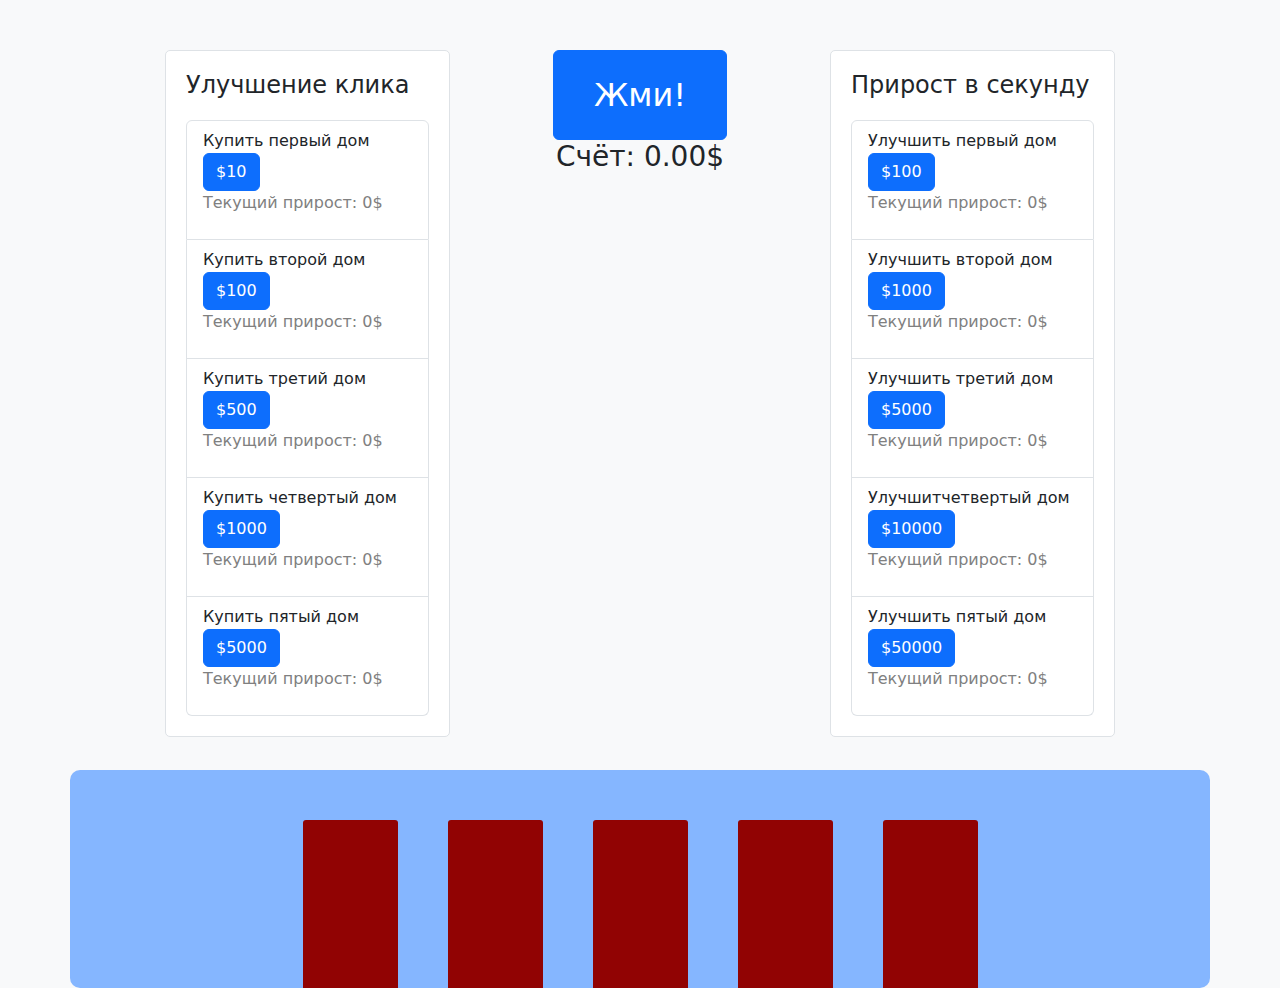
==== index.html @ 67590a54 "0.6 Переработка стиля игры" ====
<!DOCTYPE html>
<html lang="en">
<head>
  <meta charset="UTF-8">
  <meta name="viewport" content="width=device-width, initial-scale=1.0">
  <title>Clicker Game</title>
  <link href="https://cdn.jsdelivr.net/npm/bootstrap@5.3.0-alpha1/dist/css/bootstrap.min.css" rel="stylesheet">
  <link rel="stylesheet" href="styles.css">
  <script src="script.js" defer></script>

</head>
<body>
  <div class="container">
    <div class="row justify-content-center update-panel">
      <div class="col-md-3 upgrade-panel">
        <h4>Улучшение клика</h4>
        <ul class="list-group">
          <li class="list-group-item d-flex justify-content-between align-items-center flex-wrap">
            Купить первый дом
            <button id="update-1" class="knopka btn btn-primary">$10</button>
            <p class="prirost" id="prirost1">Текущий прирост: 0$</p>
          </li>
          <li class="list-group-item d-flex justify-content-between align-items-center flex-wrap">
            Купить второй дом
            <button id="update-2" class="knopka btn btn-primary">$100</button>
            <p class="prirost" id="prirost2">Текущий прирост: 0$</p>
          </li>
          <li class="list-group-item d-flex justify-content-between align-items-center flex-wrap">
            Купить третий дом
            <button id="update-3" class="knopka btn btn-primary">$500</button>
            <p class="prirost" id="prirost3">Текущий прирост: 0$</p>
          </li>
          <li class="list-group-item d-flex justify-content-between align-items-center flex-wrap">
            Купить четвертый дом
            <button id="update-4" class="knopka btn btn-primary">$1000</button>
            <p class="prirost" id="prirost4">Текущий прирост: 0$</p>
          </li>
          <li class="list-group-item d-flex justify-content-between align-items-center flex-wrap">
            Купить пятый дом
            <button id="update-5" class="knopka btn btn-primary">$5000</button>
            <p class="prirost" id="prirost5">Текущий прирост: 0$</p>
          </li>
        </ul>
      </div>

      <div class="col-md-4 text-center">
        <button id="click-btn" class="btn btn-primary clicker-btn">Жми!</button>
        <h3 id="score">Счёт: 0.00$</h3>
      </div>

      <div class="col-md-3 upgrade-panel">
        <h4>Прирост в секунду</h4>
        <ul class="list-group">
          <li class="list-group-item d-flex justify-content-between align-items-center flex-wrap">
            Улучшить первый дом
            <button id="auto-update-1" class="knopka btn btn-primary">$100</button>
            <p class="prirost" id="auto-prirost1">Текущий прирост: 0$</p>
          </li>
          <li class="list-group-item d-flex justify-content-between align-items-center flex-wrap">
            Улучшить второй дом
            <button id="auto-update-2" class="knopka btn btn-primary">$1000</button>
            <p class="prirost" id="auto-prirost2">Текущий прирост: 0$</p>
          </li>
          <li class="list-group-item d-flex justify-content-between align-items-center flex-wrap">
            Улучшить третий дом
            <button id="auto-update-3" class="knopka btn btn-primary">$5000</button>
            <p class="prirost" id="auto-prirost3">Текущий прирост: 0$</p>
          </li>
          <li class="list-group-item d-flex justify-content-between align-items-center flex-wrap">
            Улучшитчетвертый дом
            <button id="auto-update-4" class="knopka btn btn-primary">$10000</button>
            <p class="prirost" id="auto-prirost4">Текущий прирост: 0$</p>
          </li>
          <li class="list-group-item d-flex justify-content-between align-items-center flex-wrap">
            Улучшить пятый дом
            <button id="auto-update-5" class="knopka btn btn-primary">$50000</button>
            <p class="prirost" id="auto-prirost5">Текущий прирост: 0$</p>
          </li>
        </ul>
      </div>
    </div>


    <div class="row skyscapers-row justify-content-center">
      <div class="col-md-1 skyscapers" id="skyscaper-1"><br><br><br><br><br><br><br></div>
      <div class="col-md-1 skyscapers" id="skyscaper-2"></div>
      <div class="col-md-1 skyscapers" id="skyscaper-3"></div>
      <div class="col-md-1 skyscapers" id="skyscaper-4"></div>
      <div class="col-md-1 skyscapers" id="skyscaper-5"></div> 
    </div>
  </div>

  <script src="https://cdn.jsdelivr.net/npm/bootstrap@5.3.0-alpha1/dist/js/bootstrap.bundle.min.js"></script>
</body>
</html>
---- styles.css ----
* {
  margin: 0;
  padding: 0;
}

body {
  background-color: #f8f9fa;
  justify-content: center;
  align-items: center;
}

.update-panel {
  margin-top: 50px;
}

.clicker-btn {
  font-size: 2rem;
  padding: 20px 40px;
}
.upgrade-panel {
  padding: 20px;
  background-color: #fff;
  border: 1px solid #dee2e6;
  border-radius: 5px;
  height: 100%;
}
.upgrade-panel h4 {
  margin-bottom: 20px;
}

.knopka {
  transition: 0.1s;
}

#click-btn {
  transition: 0.1s;
}

#click-btn:hover {
  transform: scale(0.95);
}

#click-btn:active {
  transform: scale(1.05);
}

.prirost {
  color: gray;
}

.skyscapers {
  background-color: rgb(145, 3, 3);
  margin: 50px 25px 0px 25px;
  border-radius: 3px 3px 0px 0px;
}

.skyscapers-row {
  margin-top: 3%;
  background-color: rgb(133, 182, 255);
  border-radius: 10px;
}
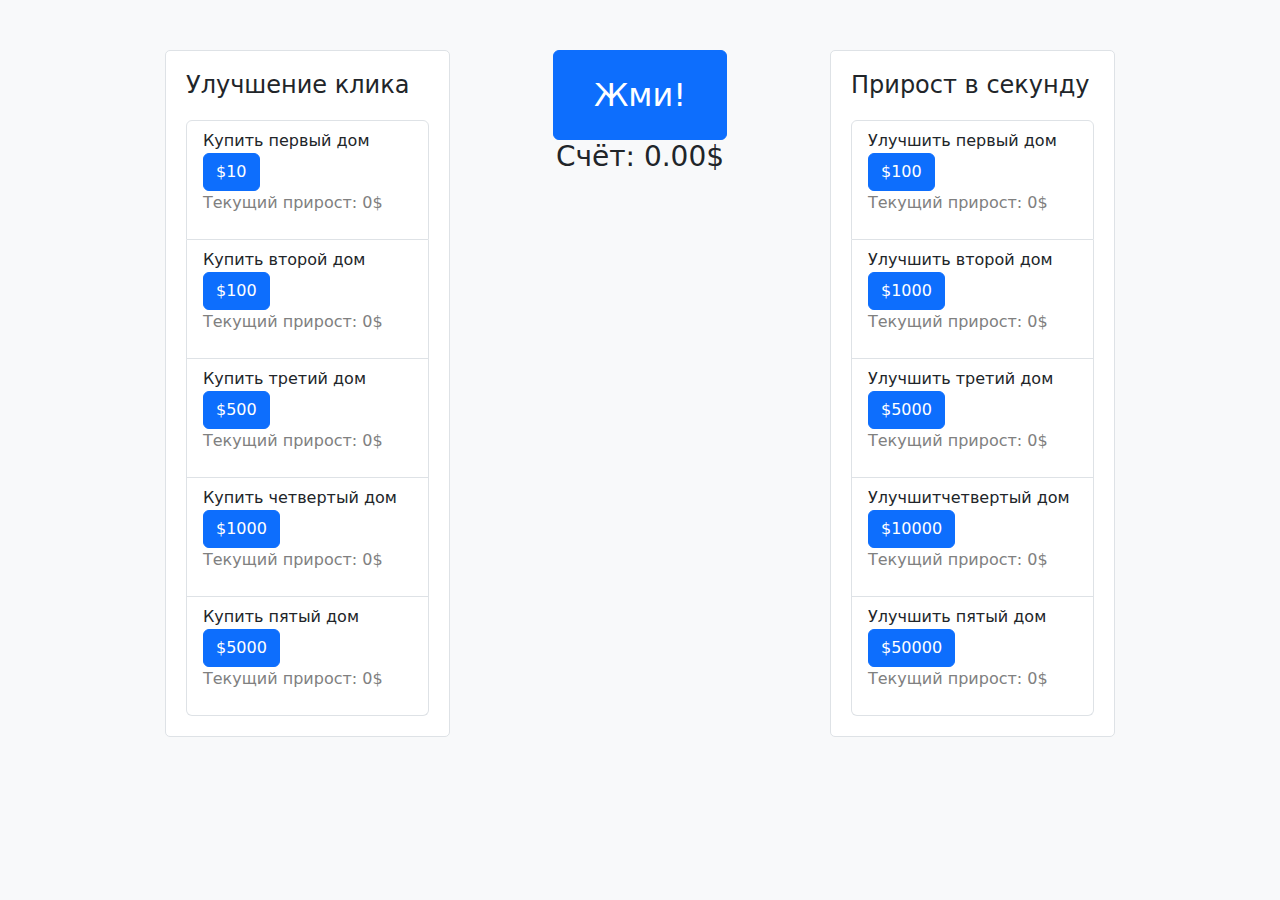
==== commit a293f24e: "0.7 добавление видимой покупки небоскребов" ====
--- a/index.html
+++ b/index.html
@@ -82,11 +82,11 @@
 
 
     <div class="row skyscapers-row justify-content-center">
-      <div class="col-md-1 skyscapers" id="skyscaper-1"><br><br><br><br><br><br><br></div>
-      <div class="col-md-1 skyscapers" id="skyscaper-2"></div>
-      <div class="col-md-1 skyscapers" id="skyscaper-3"></div>
-      <div class="col-md-1 skyscapers" id="skyscaper-4"></div>
-      <div class="col-md-1 skyscapers" id="skyscaper-5"></div> 
+      <div class="col-md-1 skyscapers invise-skyscaper" id="skyscaper-1"><br><br><br><br><br><br><br></div>
+      <div class="col-md-1 skyscapers invise-skyscaper" id="skyscaper-2"><br><br><br><br><br><br><br></div>
+      <div class="col-md-1 skyscapers invise-skyscaper" id="skyscaper-3"><br><br><br><br><br><br><br></div>
+      <div class="col-md-1 skyscapers invise-skyscaper" id="skyscaper-4"><br><br><br><br><br><br><br></div>
+      <div class="col-md-1 skyscapers invise-skyscaper" id="skyscaper-5"><br><br><br><br><br><br><br></div>
     </div>
   </div>
 
--- a/styles.css
+++ b/styles.css
@@ -59,3 +59,7 @@
   background-color: rgb(133, 182, 255);
   border-radius: 10px;
 }
+
+.invise-skyscaper {
+  display: none;
+}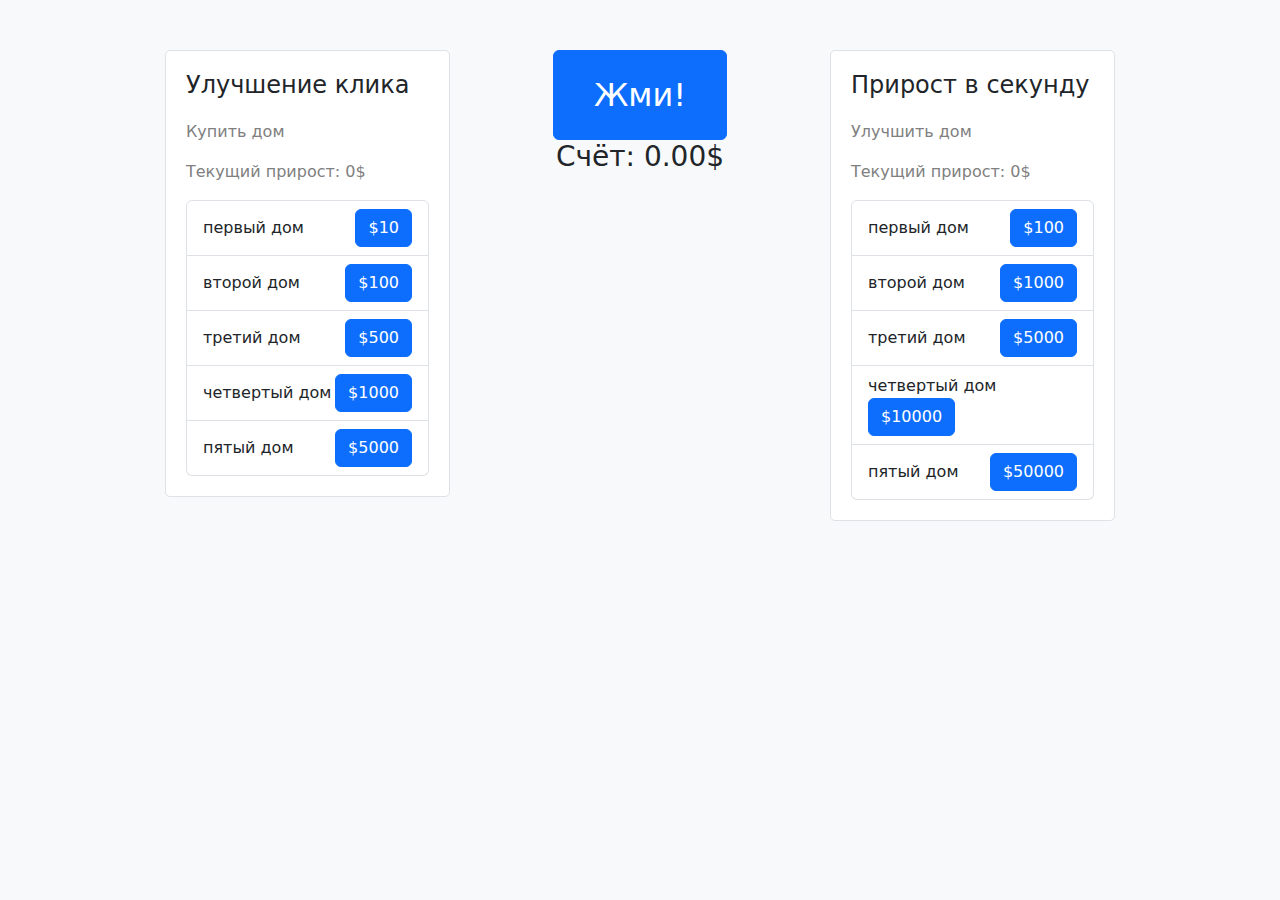
==== commit 8bdc400e: "0.7.1 небольшое изменение интерфейса" ====
--- a/index.html
+++ b/index.html
@@ -14,31 +14,28 @@
     <div class="row justify-content-center update-panel">
       <div class="col-md-3 upgrade-panel">
         <h4>Улучшение клика</h4>
+        <p class="prirost">Купить дом</p>
+        <p class="prirost" id="prirost1">Текущий прирост: 0$</p>
         <ul class="list-group">
           <li class="list-group-item d-flex justify-content-between align-items-center flex-wrap">
-            Купить первый дом
+            первый дом
             <button id="update-1" class="knopka btn btn-primary">$10</button>
-            <p class="prirost" id="prirost1">Текущий прирост: 0$</p>
           </li>
           <li class="list-group-item d-flex justify-content-between align-items-center flex-wrap">
-            Купить второй дом
+            второй дом
             <button id="update-2" class="knopka btn btn-primary">$100</button>
-            <p class="prirost" id="prirost2">Текущий прирост: 0$</p>
           </li>
           <li class="list-group-item d-flex justify-content-between align-items-center flex-wrap">
-            Купить третий дом
+            третий дом
             <button id="update-3" class="knopka btn btn-primary">$500</button>
-            <p class="prirost" id="prirost3">Текущий прирост: 0$</p>
           </li>
           <li class="list-group-item d-flex justify-content-between align-items-center flex-wrap">
-            Купить четвертый дом
+            четвертый дом
             <button id="update-4" class="knopka btn btn-primary">$1000</button>
-            <p class="prirost" id="prirost4">Текущий прирост: 0$</p>
           </li>
           <li class="list-group-item d-flex justify-content-between align-items-center flex-wrap">
-            Купить пятый дом
+            пятый дом
             <button id="update-5" class="knopka btn btn-primary">$5000</button>
-            <p class="prirost" id="prirost5">Текущий прирост: 0$</p>
           </li>
         </ul>
       </div>
@@ -50,31 +47,28 @@
 
       <div class="col-md-3 upgrade-panel">
         <h4>Прирост в секунду</h4>
+        <p class="prirost">Улучшить дом</p>
+        <p class="prirost" id="auto-prirost1">Текущий прирост: 0$</p>
         <ul class="list-group">
           <li class="list-group-item d-flex justify-content-between align-items-center flex-wrap">
-            Улучшить первый дом
+            первый дом
             <button id="auto-update-1" class="knopka btn btn-primary">$100</button>
-            <p class="prirost" id="auto-prirost1">Текущий прирост: 0$</p>
           </li>
           <li class="list-group-item d-flex justify-content-between align-items-center flex-wrap">
-            Улучшить второй дом
+            второй дом
             <button id="auto-update-2" class="knopka btn btn-primary">$1000</button>
-            <p class="prirost" id="auto-prirost2">Текущий прирост: 0$</p>
           </li>
           <li class="list-group-item d-flex justify-content-between align-items-center flex-wrap">
-            Улучшить третий дом
+            третий дом
             <button id="auto-update-3" class="knopka btn btn-primary">$5000</button>
-            <p class="prirost" id="auto-prirost3">Текущий прирост: 0$</p>
           </li>
           <li class="list-group-item d-flex justify-content-between align-items-center flex-wrap">
-            Улучшитчетвертый дом
+            четвертый дом
             <button id="auto-update-4" class="knopka btn btn-primary">$10000</button>
-            <p class="prirost" id="auto-prirost4">Текущий прирост: 0$</p>
           </li>
           <li class="list-group-item d-flex justify-content-between align-items-center flex-wrap">
-            Улучшить пятый дом
+            пятый дом
             <button id="auto-update-5" class="knopka btn btn-primary">$50000</button>
-            <p class="prirost" id="auto-prirost5">Текущий прирост: 0$</p>
           </li>
         </ul>
       </div>
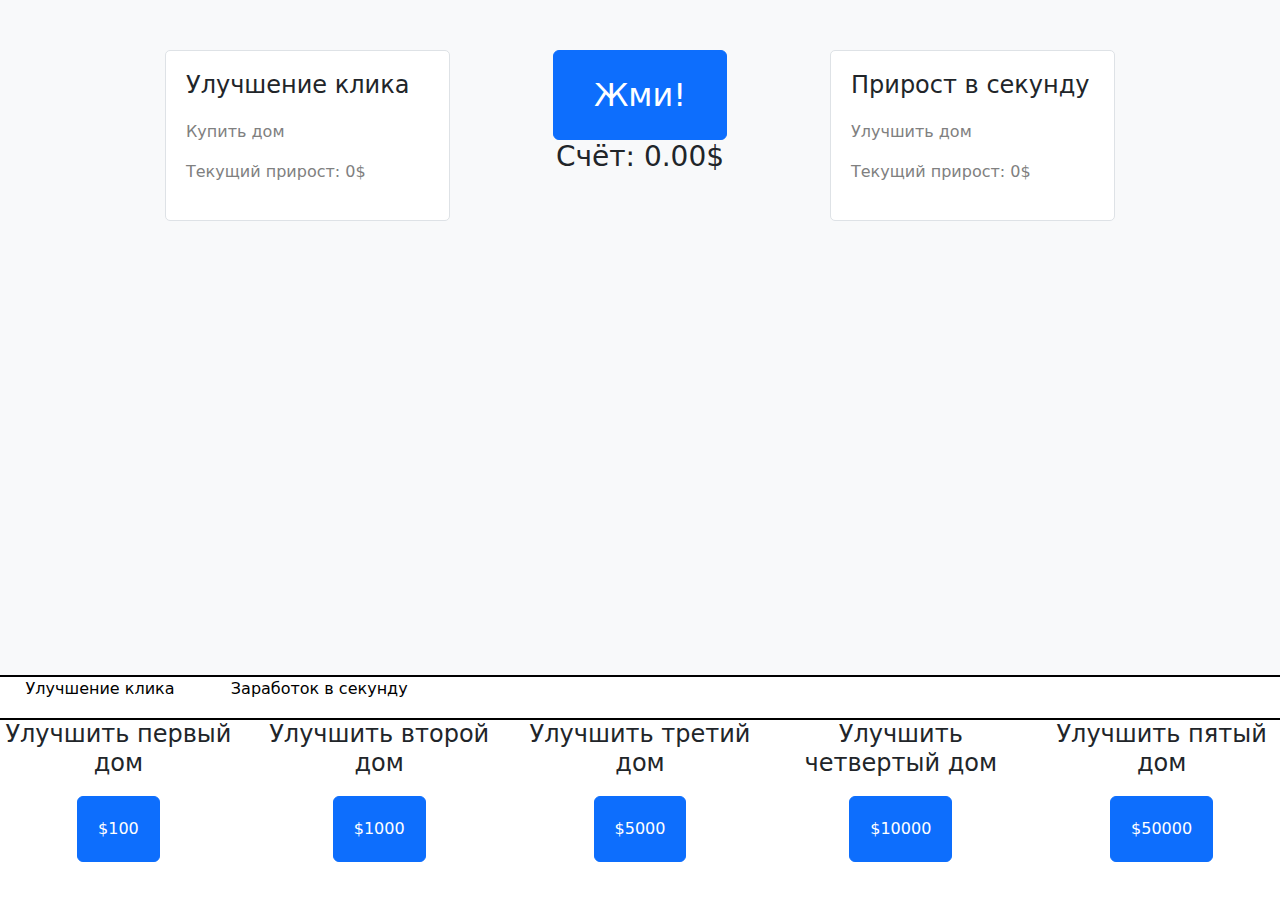
==== commit 8e348ea5: "0.7.9 1 часть масштабного редизайна" ====
--- a/index.html
+++ b/index.html
@@ -12,31 +12,12 @@
 <body>
   <div class="container">
     <div class="row justify-content-center update-panel">
+
       <div class="col-md-3 upgrade-panel">
         <h4>Улучшение клика</h4>
         <p class="prirost">Купить дом</p>
         <p class="prirost" id="prirost1">Текущий прирост: 0$</p>
         <ul class="list-group">
-          <li class="list-group-item d-flex justify-content-between align-items-center flex-wrap">
-            первый дом
-            <button id="update-1" class="knopka btn btn-primary">$10</button>
-          </li>
-          <li class="list-group-item d-flex justify-content-between align-items-center flex-wrap">
-            второй дом
-            <button id="update-2" class="knopka btn btn-primary">$100</button>
-          </li>
-          <li class="list-group-item d-flex justify-content-between align-items-center flex-wrap">
-            третий дом
-            <button id="update-3" class="knopka btn btn-primary">$500</button>
-          </li>
-          <li class="list-group-item d-flex justify-content-between align-items-center flex-wrap">
-            четвертый дом
-            <button id="update-4" class="knopka btn btn-primary">$1000</button>
-          </li>
-          <li class="list-group-item d-flex justify-content-between align-items-center flex-wrap">
-            пятый дом
-            <button id="update-5" class="knopka btn btn-primary">$5000</button>
-          </li>
         </ul>
       </div>
 
@@ -50,40 +31,81 @@
         <p class="prirost">Улучшить дом</p>
         <p class="prirost" id="auto-prirost1">Текущий прирост: 0$</p>
         <ul class="list-group">
-          <li class="list-group-item d-flex justify-content-between align-items-center flex-wrap">
-            первый дом
-            <button id="auto-update-1" class="knopka btn btn-primary">$100</button>
-          </li>
-          <li class="list-group-item d-flex justify-content-between align-items-center flex-wrap">
-            второй дом
-            <button id="auto-update-2" class="knopka btn btn-primary">$1000</button>
-          </li>
-          <li class="list-group-item d-flex justify-content-between align-items-center flex-wrap">
-            третий дом
-            <button id="auto-update-3" class="knopka btn btn-primary">$5000</button>
-          </li>
-          <li class="list-group-item d-flex justify-content-between align-items-center flex-wrap">
-            четвертый дом
-            <button id="auto-update-4" class="knopka btn btn-primary">$10000</button>
-          </li>
-          <li class="list-group-item d-flex justify-content-between align-items-center flex-wrap">
-            пятый дом
-            <button id="auto-update-5" class="knopka btn btn-primary">$50000</button>
-          </li>
+          
         </ul>
       </div>
     </div>
 
 
-    <div class="row skyscapers-row justify-content-center">
+    <!-- <div class="row skyscapers-row justify-content-center">
       <div class="col-md-1 skyscapers invise-skyscaper" id="skyscaper-1"><br><br><br><br><br><br><br></div>
       <div class="col-md-1 skyscapers invise-skyscaper" id="skyscaper-2"><br><br><br><br><br><br><br></div>
       <div class="col-md-1 skyscapers invise-skyscaper" id="skyscaper-3"><br><br><br><br><br><br><br></div>
       <div class="col-md-1 skyscapers invise-skyscaper" id="skyscaper-4"><br><br><br><br><br><br><br></div>
       <div class="col-md-1 skyscapers invise-skyscaper" id="skyscaper-5"><br><br><br><br><br><br><br></div>
     </div>
+  </div> -->
+
+
+  <div class="update-text-for-click">
+    <button class="update-btn">Улучшение клика</button>
+    <button class="update-btn">Заработок в секунду</button>
   </div>
 
+
+<!-- Улучшение за клик -->
+<div class="update-place hidden">
+  <div class="row">
+    <div class="col"><div class=" d-flex justify-content-between align-items-center flex-wrap">
+      <h4 style="width: 100%; text-align: center;">Купить первый дом</h4><br>
+      <button id="update-1" class="knopka btn btn-primary">$10</button>
+    </div></div>
+    <div class="col"><div class="d-flex justify-content-between align-items-center flex-wrap">
+      <h4 style="width: 100%; text-align: center;">Купить второй дом</h4>
+      <button id="update-2" class="knopka btn btn-primary">$100</button>
+    </div></div>
+    <div class="col"><div class="d-flex justify-content-between align-items-center flex-wrap">
+      <h4 style="width: 100%; text-align: center;">Купить третий дом</h4>
+      <button id="update-3" class="knopka btn btn-primary">$500</button>
+    </div></div>
+    <div class="col"><div class="d-flex justify-content-between align-items-center flex-wrap">
+      <h4 style="width: 100%; text-align: center;">Купить четвертый дом</h4>
+      <button id="update-4" class="knopka btn btn-primary">$1000</button>
+    </div></div>
+    <div class="col"><div class="d-flex justify-content-between align-items-center flex-wrap">
+      <h4 style="width: 100%; text-align: center;">Купить пятый дом</h4>
+      <button id="update-5" class="knopka btn btn-primary">$5000</button>
+    </div></div>
+  </div>
+</div>
+
+<!-- Улучшение за клик в секунду -->
+
+<div class="update-place">
+  <div class="row">
+    <div class="col"><li class="d-flex justify-content-between align-items-center flex-wrap">
+      <h4 style="width: 100%; text-align: center;">Улучшить первый дом</h4>
+      <button id="auto-update-1" class="knopka btn btn-primary">$100</button>
+    </li></div>
+    <div class="col"><li class="d-flex justify-content-between align-items-center flex-wrap">
+      <h4 style="width: 100%; text-align: center;">Улучшить второй дом</h4>
+      <button id="auto-update-2" class="knopka btn btn-primary">$1000</button>
+    </li></div>
+    <div class="col"><li class="d-flex justify-content-between align-items-center flex-wrap">
+      <h4 style="width: 100%; text-align: center;">Улучшить третий дом</h4>
+      <button id="auto-update-3" class="knopka btn btn-primary">$5000</button>
+    </li></div>
+    <div class="col"><li class="d-flex justify-content-between align-items-center flex-wrap">
+      <h4 style="width: 100%; text-align: center;">Улучшить четвертый дом</h4>
+      <button id="auto-update-4" class="knopka btn btn-primary">$10000</button>
+    </li></div>
+    <div class="col"><li class="d-flex justify-content-between align-items-center flex-wrap">
+      <h4 style="width: 100%; text-align: center;">Улучшить пятый дом</h4>
+      <button id="auto-update-5" class="knopka btn btn-primary">$50000</button>
+    </li></div>
+  </div>
+</div>
+</div>
   <script src="https://cdn.jsdelivr.net/npm/bootstrap@5.3.0-alpha1/dist/js/bootstrap.bundle.min.js"></script>
 </body>
 </html>
--- a/styles.css
+++ b/styles.css
@@ -7,6 +7,7 @@
   background-color: #f8f9fa;
   justify-content: center;
   align-items: center;
+  overflow: hidden;
 }
 
 .update-panel {
@@ -30,6 +31,8 @@
 
 .knopka {
   transition: 0.1s;
+  margin: 10px auto;
+  padding: 20px;
 }
 
 #click-btn {
@@ -62,4 +65,33 @@
 
 .invise-skyscaper {
   display: none;
+}
+
+.update-place {
+  background-color: rgb(255, 255, 255);
+  position: absolute;
+  left: 0;
+  bottom: 0;
+  width: 100%;
+  height: 20vh;
+}
+.update-text-for-click {
+  background-color: rgb(255, 255, 255);
+  position: absolute;
+  left: 0;
+  bottom: 20vh;
+  width: 100%;
+  height: 5vh;
+  border-top: 2px solid rgb(0, 0, 0);
+  border-bottom: 2px solid rgb(0, 0, 0);
+}
+
+.update-btn {
+  background-color: #fff;
+  border: none;
+  margin: auto 2%;
+}
+
+.hidden {
+  display: none;
 }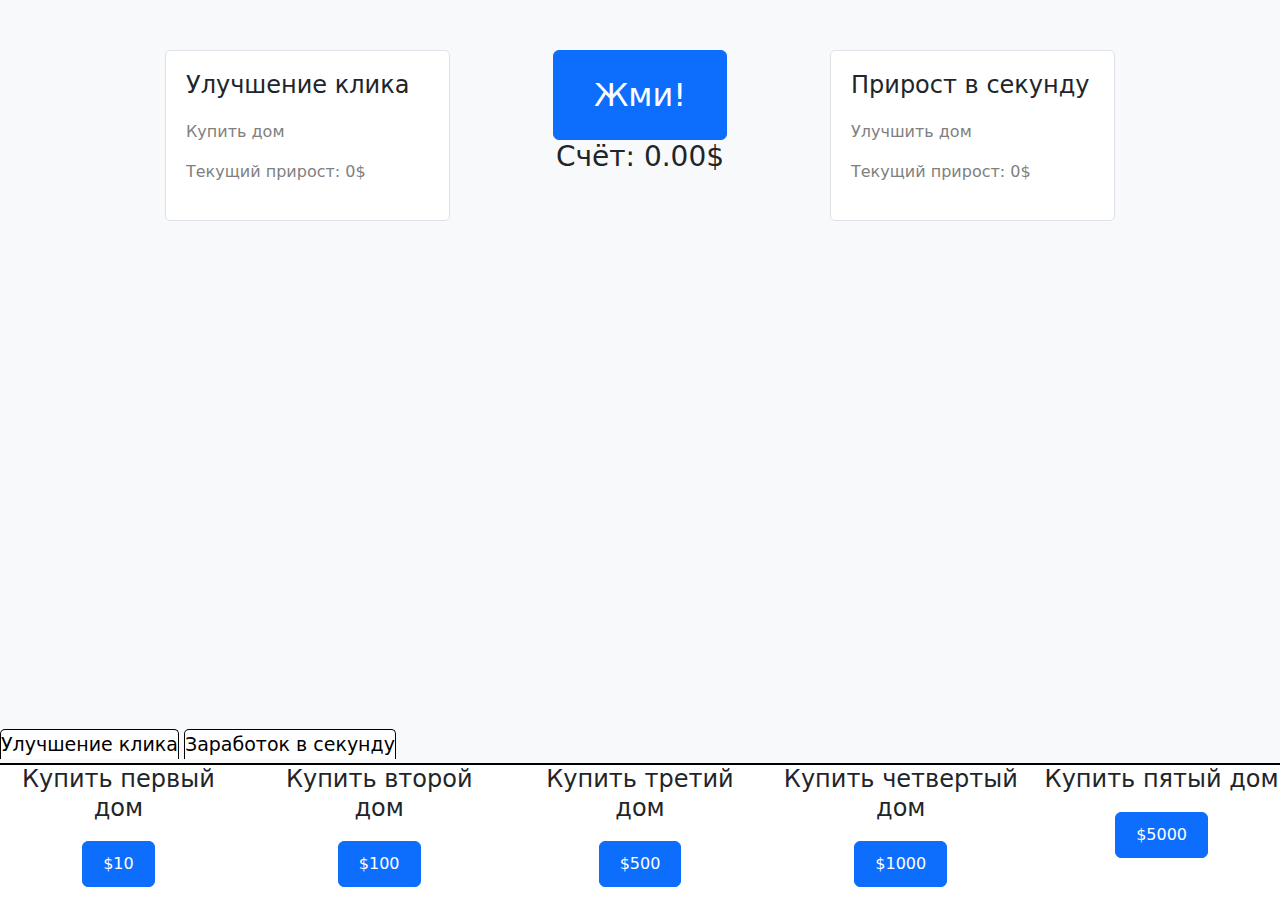
==== commit 6fa20ea1: "0.7.9.1 небольшое обновление к прошлому коммиту" ====
--- a/index.html
+++ b/index.html
@@ -48,13 +48,13 @@
 
 
   <div class="update-text-for-click">
-    <button class="update-btn">Улучшение клика</button>
-    <button class="update-btn">Заработок в секунду</button>
+    <button class="update-btn knopka-update" id="open-upd-click">Улучшение клика</button>
+    <button class="update-btn knopka-update" id="open-upd-auto-click">Заработок в секунду</button>
   </div>
 
 
 <!-- Улучшение за клик -->
-<div class="update-place hidden">
+<div class="update-place " id="place-upd-click">
   <div class="row">
     <div class="col"><div class=" d-flex justify-content-between align-items-center flex-wrap">
       <h4 style="width: 100%; text-align: center;">Купить первый дом</h4><br>
@@ -81,7 +81,7 @@
 
 <!-- Улучшение за клик в секунду -->
 
-<div class="update-place">
+<div class="update-place hidden " id="place-auto-upd-click">
   <div class="row">
     <div class="col"><li class="d-flex justify-content-between align-items-center flex-wrap">
       <h4 style="width: 100%; text-align: center;">Улучшить первый дом</h4>
--- a/styles.css
+++ b/styles.css
@@ -32,7 +32,7 @@
 .knopka {
   transition: 0.1s;
   margin: 10px auto;
-  padding: 20px;
+  padding: 10px 20px;
 }
 
 #click-btn {
@@ -73,25 +73,39 @@
   left: 0;
   bottom: 0;
   width: 100%;
-  height: 20vh;
+  height: 15vh;
 }
 .update-text-for-click {
-  background-color: rgb(255, 255, 255);
   position: absolute;
   left: 0;
-  bottom: 20vh;
+  bottom: 15vh;
   width: 100%;
-  height: 5vh;
-  border-top: 2px solid rgb(0, 0, 0);
+  height: 4vh;
   border-bottom: 2px solid rgb(0, 0, 0);
 }
 
 .update-btn {
   background-color: #fff;
   border: none;
-  margin: auto 2%;
+  margin: auto;
+  font-size: 19px;
 }
 
 .hidden {
   display: none;
+}
+
+.knopka-update {
+  border-left: 1px solid black;
+  border-top: 1px solid black;
+  border-right: 1px solid black;
+  border-radius: 5px 5px 0% 0%;
+}
+
+.knopka-update:hover {
+  background-color: rgb(222, 222, 222);
+}
+
+.back-upd-btn {
+  background-color: #a7a7a7;
 }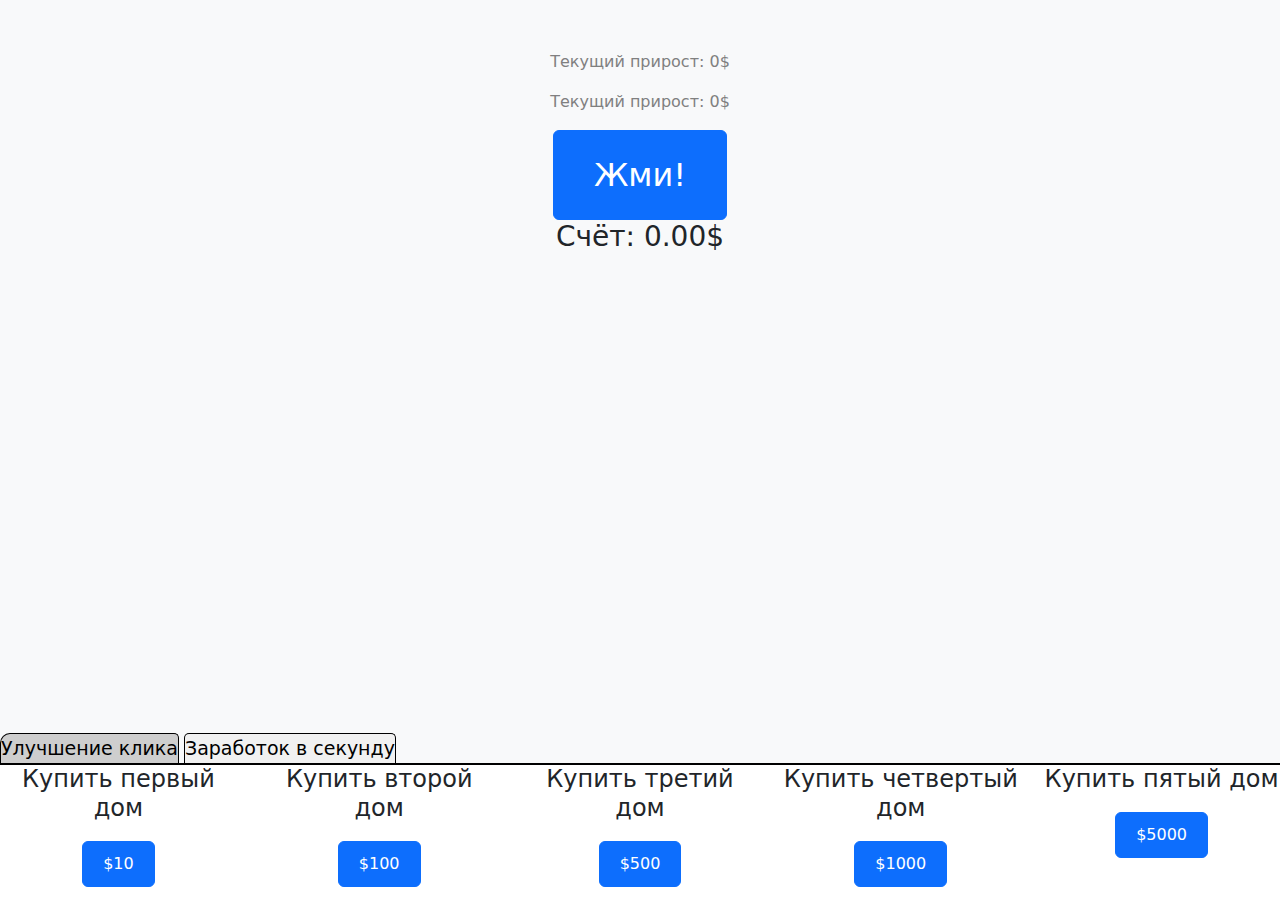
==== commit 205ad599: "0.7.9.2" ====
--- a/index.html
+++ b/index.html
@@ -1,111 +1,151 @@
 <!DOCTYPE html>
 <html lang="en">
-<head>
-  <meta charset="UTF-8">
-  <meta name="viewport" content="width=device-width, initial-scale=1.0">
-  <title>Clicker Game</title>
-  <link href="https://cdn.jsdelivr.net/npm/bootstrap@5.3.0-alpha1/dist/css/bootstrap.min.css" rel="stylesheet">
-  <link rel="stylesheet" href="styles.css">
-  <script src="script.js" defer></script>
-
-</head>
-<body>
-  <div class="container">
-    <div class="row justify-content-center update-panel">
-
-      <div class="col-md-3 upgrade-panel">
-        <h4>Улучшение клика</h4>
-        <p class="prirost">Купить дом</p>
+  <head>
+    <meta charset="UTF-8" />
+    <meta name="viewport" content="width=device-width, initial-scale=1.0" />
+    <title>Clicker Game</title>
+    <link
+      href="https://cdn.jsdelivr.net/npm/bootstrap@5.3.0-alpha1/dist/css/bootstrap.min.css"
+      rel="stylesheet"
+    />
+    <link rel="stylesheet" href="styles.css" />
+    <script src="script.js" defer></script>
+  </head>
+  <body>
+    <div style="display: flex; width: 100%; text-align: center; justify-content: center;">
+      <div class="update-panel">
         <p class="prirost" id="prirost1">Текущий прирост: 0$</p>
-        <ul class="list-group">
-        </ul>
-      </div>
-
-      <div class="col-md-4 text-center">
+        <p class="prirost" id="auto-prirost1">Текущий прирост: 0$</p>
         <button id="click-btn" class="btn btn-primary clicker-btn">Жми!</button>
         <h3 id="score">Счёт: 0.00$</h3>
       </div>
+    </div>
+    <div class="row skyscapers-row justify-content-center">
+      <div class="col-md-1 skyscapers invise-skyscaper skyscapers-lvl-1" id="skyscaper-1"><br><br><br><br><br><br><br></div>
+      <div class="col-md-1 skyscapers invise-skyscaper skyscapers-lvl-1" id="skyscaper-2"><br><br><br><br><br><br><br></div>
+      <div class="col-md-1 skyscapers invise-skyscaper skyscapers-lvl-1" id="skyscaper-3"><br><br><br><br><br><br><br></div>
+      <div class="col-md-1 skyscapers invise-skyscaper skyscapers-lvl-1" id="skyscaper-4"><br><br><br><br><br><br><br></div>
+      <div class="col-md-1 skyscapers invise-skyscaper skyscapers-lvl-1" id="skyscaper-5"><br><br><br><br><br><br><br></div>
+    </div>
+  </div>
 
-      <div class="col-md-3 upgrade-panel">
-        <h4>Прирост в секунду</h4>
-        <p class="prirost">Улучшить дом</p>
-        <p class="prirost" id="auto-prirost1">Текущий прирост: 0$</p>
-        <ul class="list-group">
-          
-        </ul>
+    <div class="update-text-for-click">
+      <button class="update-btn knopka-update back-upd-btn" id="open-upd-click">
+        Улучшение клика
+      </button>
+      <button class="update-btn knopka-update" id="open-upd-auto-click">
+        Заработок в секунду
+      </button>
+    </div>
+
+    <!-- Улучшение за клик -->
+    <div class="update-place" id="place-upd-click">
+      <div class="row">
+        <div class="col">
+          <div
+            class="d-flex justify-content-between align-items-center flex-wrap"
+          >
+            <h4 style="width: 100%; text-align: center">Купить первый дом</h4>
+            <br />
+            <button id="update-1" class="knopka btn btn-primary">$10</button>
+          </div>
+        </div>
+        <div class="col">
+          <div
+            class="d-flex justify-content-between align-items-center flex-wrap"
+          >
+            <h4 style="width: 100%; text-align: center">Купить второй дом</h4>
+            <button id="update-2" class="knopka btn btn-primary">$100</button>
+          </div>
+        </div>
+        <div class="col">
+          <div
+            class="d-flex justify-content-between align-items-center flex-wrap"
+          >
+            <h4 style="width: 100%; text-align: center">Купить третий дом</h4>
+            <button id="update-3" class="knopka btn btn-primary">$500</button>
+          </div>
+        </div>
+        <div class="col">
+          <div
+            class="d-flex justify-content-between align-items-center flex-wrap"
+          >
+            <h4 style="width: 100%; text-align: center">
+              Купить четвертый дом
+            </h4>
+            <button id="update-4" class="knopka btn btn-primary">$1000</button>
+          </div>
+        </div>
+        <div class="col">
+          <div
+            class="d-flex justify-content-between align-items-center flex-wrap"
+          >
+            <h4 style="width: 100%; text-align: center">Купить пятый дом</h4>
+            <button id="update-5" class="knopka btn btn-primary">$5000</button>
+          </div>
+        </div>
       </div>
     </div>
 
+    <!-- Улучшение за клик в секунду -->
 
-    <!-- <div class="row skyscapers-row justify-content-center">
-      <div class="col-md-1 skyscapers invise-skyscaper" id="skyscaper-1"><br><br><br><br><br><br><br></div>
-      <div class="col-md-1 skyscapers invise-skyscaper" id="skyscaper-2"><br><br><br><br><br><br><br></div>
-      <div class="col-md-1 skyscapers invise-skyscaper" id="skyscaper-3"><br><br><br><br><br><br><br></div>
-      <div class="col-md-1 skyscapers invise-skyscaper" id="skyscaper-4"><br><br><br><br><br><br><br></div>
-      <div class="col-md-1 skyscapers invise-skyscaper" id="skyscaper-5"><br><br><br><br><br><br><br></div>
+    <div class="update-place hidden" id="place-auto-upd-click">
+      <div class="row">
+        <div class="col">
+          <li
+            class="d-flex justify-content-between align-items-center flex-wrap"
+          >
+            <h4 style="width: 100%; text-align: center">Улучшить первый дом</h4>
+            <button id="auto-update-1" class="knopka btn btn-primary">
+              $100
+            </button>
+          </li>
+        </div>
+        <div class="col">
+          <li
+            class="d-flex justify-content-between align-items-center flex-wrap"
+          >
+            <h4 style="width: 100%; text-align: center">Улучшить второй дом</h4>
+            <button id="auto-update-2" class="knopka btn btn-primary">
+              $1000
+            </button>
+          </li>
+        </div>
+        <div class="col">
+          <li
+            class="d-flex justify-content-between align-items-center flex-wrap"
+          >
+            <h4 style="width: 100%; text-align: center">Улучшить третий дом</h4>
+            <button id="auto-update-3" class="knopka btn btn-primary">
+              $5000
+            </button>
+          </li>
+        </div>
+        <div class="col">
+          <li
+            class="d-flex justify-content-between align-items-center flex-wrap"
+          >
+            <h4 style="width: 100%; text-align: center">
+              Улучшить четвертый дом
+            </h4>
+            <button id="auto-update-4" class="knopka btn btn-primary">
+              $10000
+            </button>
+          </li>
+        </div>
+        <div class="col">
+          <li
+            class="d-flex justify-content-between align-items-center flex-wrap"
+          >
+            <h4 style="width: 100%; text-align: center">Улучшить пятый дом</h4>
+            <button id="auto-update-5" class="knopka btn btn-primary">
+              $50000
+            </button>
+          </li>
+        </div>
+      </div>
     </div>
-  </div> -->
 
-
-  <div class="update-text-for-click">
-    <button class="update-btn knopka-update" id="open-upd-click">Улучшение клика</button>
-    <button class="update-btn knopka-update" id="open-upd-auto-click">Заработок в секунду</button>
-  </div>
-
-
-<!-- Улучшение за клик -->
-<div class="update-place " id="place-upd-click">
-  <div class="row">
-    <div class="col"><div class=" d-flex justify-content-between align-items-center flex-wrap">
-      <h4 style="width: 100%; text-align: center;">Купить первый дом</h4><br>
-      <button id="update-1" class="knopka btn btn-primary">$10</button>
-    </div></div>
-    <div class="col"><div class="d-flex justify-content-between align-items-center flex-wrap">
-      <h4 style="width: 100%; text-align: center;">Купить второй дом</h4>
-      <button id="update-2" class="knopka btn btn-primary">$100</button>
-    </div></div>
-    <div class="col"><div class="d-flex justify-content-between align-items-center flex-wrap">
-      <h4 style="width: 100%; text-align: center;">Купить третий дом</h4>
-      <button id="update-3" class="knopka btn btn-primary">$500</button>
-    </div></div>
-    <div class="col"><div class="d-flex justify-content-between align-items-center flex-wrap">
-      <h4 style="width: 100%; text-align: center;">Купить четвертый дом</h4>
-      <button id="update-4" class="knopka btn btn-primary">$1000</button>
-    </div></div>
-    <div class="col"><div class="d-flex justify-content-between align-items-center flex-wrap">
-      <h4 style="width: 100%; text-align: center;">Купить пятый дом</h4>
-      <button id="update-5" class="knopka btn btn-primary">$5000</button>
-    </div></div>
-  </div>
-</div>
-
-<!-- Улучшение за клик в секунду -->
-
-<div class="update-place hidden " id="place-auto-upd-click">
-  <div class="row">
-    <div class="col"><li class="d-flex justify-content-between align-items-center flex-wrap">
-      <h4 style="width: 100%; text-align: center;">Улучшить первый дом</h4>
-      <button id="auto-update-1" class="knopka btn btn-primary">$100</button>
-    </li></div>
-    <div class="col"><li class="d-flex justify-content-between align-items-center flex-wrap">
-      <h4 style="width: 100%; text-align: center;">Улучшить второй дом</h4>
-      <button id="auto-update-2" class="knopka btn btn-primary">$1000</button>
-    </li></div>
-    <div class="col"><li class="d-flex justify-content-between align-items-center flex-wrap">
-      <h4 style="width: 100%; text-align: center;">Улучшить третий дом</h4>
-      <button id="auto-update-3" class="knopka btn btn-primary">$5000</button>
-    </li></div>
-    <div class="col"><li class="d-flex justify-content-between align-items-center flex-wrap">
-      <h4 style="width: 100%; text-align: center;">Улучшить четвертый дом</h4>
-      <button id="auto-update-4" class="knopka btn btn-primary">$10000</button>
-    </li></div>
-    <div class="col"><li class="d-flex justify-content-between align-items-center flex-wrap">
-      <h4 style="width: 100%; text-align: center;">Улучшить пятый дом</h4>
-      <button id="auto-update-5" class="knopka btn btn-primary">$50000</button>
-    </li></div>
-  </div>
-</div>
-</div>
-  <script src="https://cdn.jsdelivr.net/npm/bootstrap@5.3.0-alpha1/dist/js/bootstrap.bundle.min.js"></script>
-</body>
+    <script src="https://cdn.jsdelivr.net/npm/bootstrap@5.3.0-alpha1/dist/js/bootstrap.bundle.min.js"></script>
+  </body>
 </html>
--- a/styles.css
+++ b/styles.css
@@ -7,26 +7,18 @@
   background-color: #f8f9fa;
   justify-content: center;
   align-items: center;
-  overflow: hidden;
+  overflow-x: hidden;
 }
 
 .update-panel {
   margin-top: 50px;
+  width: 20%;
+  justify-content: center;
 }
 
 .clicker-btn {
   font-size: 2rem;
   padding: 20px 40px;
-}
-.upgrade-panel {
-  padding: 20px;
-  background-color: #fff;
-  border: 1px solid #dee2e6;
-  border-radius: 5px;
-  height: 100%;
-}
-.upgrade-panel h4 {
-  margin-bottom: 20px;
 }
 
 .knopka {
@@ -52,15 +44,34 @@
 }
 
 .skyscapers {
-  background-color: rgb(145, 3, 3);
   margin: 50px 25px 0px 25px;
   border-radius: 3px 3px 0px 0px;
 }
+
+.skyscapers-lvl-1 {
+  background-color: red;
+}
+.skyscapers-lvl-2 {
+  background-color: darkorange;
+}
+.skyscapers-lvl-3 {
+  background-color: orange;
+}
+.skyscapers-lvl-4 {
+  background-color: green;
+}
+.skyscapers-lvl-5 {
+  background-color: lime;
+}
+
 
 .skyscapers-row {
   margin-top: 3%;
   background-color: rgb(133, 182, 255);
   border-radius: 10px;
+  width: 80%;
+  margin-left: auto;
+  margin-right: auto;
 }
 
 .invise-skyscaper {
@@ -80,12 +91,12 @@
   left: 0;
   bottom: 15vh;
   width: 100%;
-  height: 4vh;
+  height: 32px;
   border-bottom: 2px solid rgb(0, 0, 0);
 }
 
 .update-btn {
-  background-color: #fff;
+  background-color: #f1f1f1;
   border: none;
   margin: auto;
   font-size: 19px;
@@ -103,9 +114,10 @@
 }
 
 .knopka-update:hover {
-  background-color: rgb(222, 222, 222);
+  background-color: rgb(200, 200, 200);
 }
 
 .back-upd-btn {
-  background-color: #a7a7a7;
+  background-color: #cecece;
+  border-radius: 10px 5px 0px 0px;
 }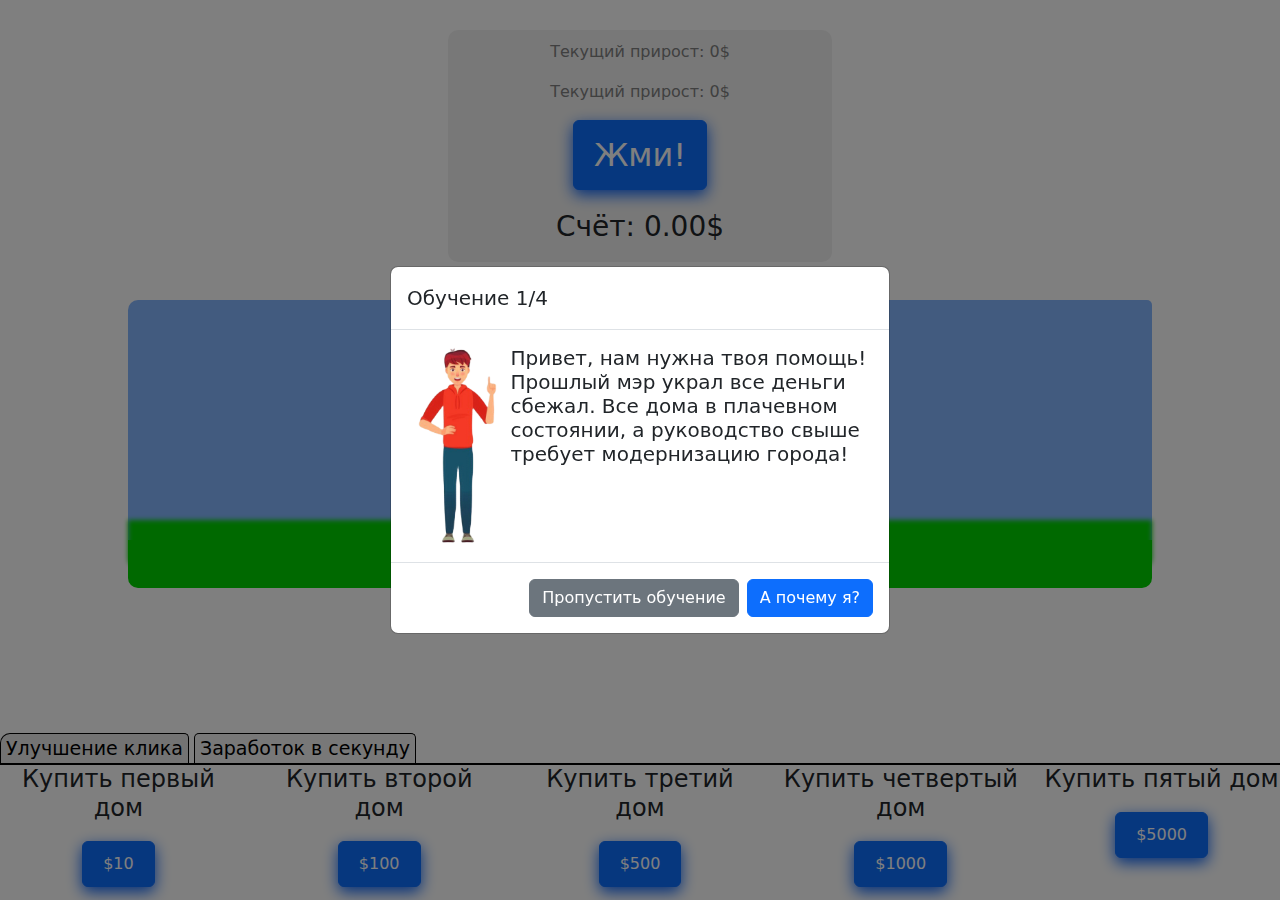
==== commit d7e7e74a: "0.9 Сильные изменения в визуале, добавление модальных окон, подстройка под устройства" ====
--- a/index.html
+++ b/index.html
@@ -12,6 +12,92 @@
     <script src="script.js" defer></script>
   </head>
   <body>
+
+<!-- Модальное окно 1 -->
+<div class="modal fade" id="exampleModalToggle" aria-hidden="true" aria-labelledby="exampleModalToggleLabel" tabindex="-1">
+  <div class="modal-dialog modal-dialog-centered">
+    <div class="modal-content">
+      <div class="modal-header">
+        <h1 class="modal-title fs-5" id="exampleModalToggleLabel">Обучение 1/4</h1>
+
+      </div>
+      <div class="modal-body">
+        <img src="images/first.png" alt="" height="200px" width="auto" style="float:left;">
+        <h5>Привет, нам нужна твоя помощь! <br> Прошлый мэр украл все деньги сбежал. Все дома в плачевном состоянии, а руководство свыше требует модернизацию города!</h5>
+      </div>
+      <div class="modal-footer">
+        <button type="button" class="btn btn-secondary" data-bs-dismiss="modal">Пропустить обучение</button>
+        <button class="btn btn-primary" data-bs-target="#exampleModalToggle2" data-bs-toggle="modal">А почему я?</button>
+      </div>
+    </div>
+  </div>
+</div>
+
+<!-- Модальное окно 2 -->
+<div class="modal fade" id="exampleModalToggle2" aria-hidden="true" aria-labelledby="exampleModalToggleLabel2" tabindex="-1">
+  <div class="modal-dialog modal-dialog-centered">
+    <div class="modal-content">
+      <div class="modal-header">
+        <h1 class="modal-title fs-5" id="exampleModalToggleLabel2">Обучение 2/4</h1>
+
+      </div>
+      <div class="modal-body">
+        <img src="images/second.png" alt="" height="200px" width="auto" style="float:left;">
+        <h5>А как ты думаешь?<br> На самом деле у нас нет никого подходящего, а ты вроде что-то смыслешь в этом</h5>
+      </div>
+      <div class="modal-footer">
+        <button class="btn btn-primary" data-bs-target="#exampleModalToggle3" data-bs-toggle="modal">Окей, что дальше?</button>
+      </div>
+    </div>
+  </div>
+</div>
+
+<!-- Модальное окно 3 -->
+<div class="modal fade" id="exampleModalToggle3" aria-hidden="true" aria-labelledby="exampleModalToggleLabel3" tabindex="-1">
+  <div class="modal-dialog modal-dialog-centered">
+    <div class="modal-content">
+      <div class="modal-header">
+        <h1 class="modal-title fs-5" id="exampleModalToggleLabel3">Обучение 3/4</h1>
+
+      </div>
+      <div class="modal-body">
+        <img src="images/third.png" alt="" height="200px" width="auto" style="float:left;">
+        <h5>Смотри, над нашем городом висит очень крутая кнопка, по которой тебе нужно тыкать. Так и зарабатываются деньги. Прошлый мэр скачал авто-кликер,
+         и тем самым потратил бюджет на ближайшие эмм...  Много лет!</h5>
+      </div>
+      <div class="modal-footer">
+        <button class="btn btn-primary" data-bs-target="#exampleModalToggle4" data-bs-toggle="modal">Слушаю</button>
+      </div>
+    </div>
+  </div>
+</div>
+
+<!-- Модальное окно 4 -->
+<div class="modal fade" id="exampleModalToggle4" aria-hidden="true" aria-labelledby="exampleModalToggleLabel4" tabindex="-1">
+  <div class="modal-dialog modal-dialog-centered">
+    <div class="modal-content">
+      <div class="modal-header">
+        <h1 class="modal-title fs-5" id="exampleModalToggleLabel4">Обучение 4/4</h1>
+
+      </div>
+      <div class="modal-body">
+        <img src="images/fourth.png" alt="" height="200px" width="auto" style="float:left;">
+        <h5>Снизу ты увидишь 2 вкладки. На первой ты можешь покупать дома. Их ты можешь покупать бесконечно, тем самым улучшая свой заработок, но каждый дом построиться лишь один раз!
+         На второй вкладке ты можешь прокачивать свои дома. Улучшая жилищные условия горожан они готовы платить больше налогов.</h5>
+      </div>
+      <div class="modal-footer">
+        <button type="button" class="btn btn-success" data-bs-dismiss="modal">Я готов!</button>
+      </div>
+    </div>
+  </div>
+</div>
+
+
+
+
+
+
+
     <div style="display: flex; width: 100%; text-align: center; justify-content: center;">
       <div class="update-panel">
         <p class="prirost" id="prirost1">Текущий прирост: 0$</p>
@@ -21,12 +107,14 @@
       </div>
     </div>
     <div class="row skyscapers-row justify-content-center">
+      <br><br><br><br><br><br><br><br><br><br>
       <div class="col-md-1 skyscapers invise-skyscaper skyscapers-lvl-1" id="skyscaper-1"><br><br><br><br><br><br><br></div>
       <div class="col-md-1 skyscapers invise-skyscaper skyscapers-lvl-1" id="skyscaper-2"><br><br><br><br><br><br><br></div>
       <div class="col-md-1 skyscapers invise-skyscaper skyscapers-lvl-1" id="skyscaper-3"><br><br><br><br><br><br><br></div>
       <div class="col-md-1 skyscapers invise-skyscaper skyscapers-lvl-1" id="skyscaper-4"><br><br><br><br><br><br><br></div>
       <div class="col-md-1 skyscapers invise-skyscaper skyscapers-lvl-1" id="skyscaper-5"><br><br><br><br><br><br><br></div>
     </div>
+    <div class="row skyscapers-row-grass skyscaper-1 justify-content-center"><br><br></div>
   </div>
 
     <div class="update-text-for-click">
@@ -147,5 +235,11 @@
     </div>
 
     <script src="https://cdn.jsdelivr.net/npm/bootstrap@5.3.0-alpha1/dist/js/bootstrap.bundle.min.js"></script>
+    <script>
+      document.addEventListener('DOMContentLoaded', function () {
+        var myModal = new bootstrap.Modal(document.getElementById('exampleModalToggle'));
+        myModal.show();
+      });
+    </script>
   </body>
 </html>
--- a/styles.css
+++ b/styles.css
@@ -4,21 +4,33 @@
 }
 
 body {
-  background-color: #f8f9fa;
+  background-image: url(images/background-site.png);
+  background-size: cover;
   justify-content: center;
   align-items: center;
   overflow-x: hidden;
+  background-repeat: no-repeat;
+  background-attachment: fixed;
 }
 
 .update-panel {
-  margin-top: 50px;
-  width: 20%;
+  margin-top: 30px;
+  width: 15%;
   justify-content: center;
+  background-color: #f1f1f1;
+  border-radius: 10px;
+  padding: 10px;
+}
+
+@media (min-width: 992px) and (max-width: 1900px){
+    .update-panel {
+      width: 30%;
+    }
 }
 
 .clicker-btn {
-  font-size: 2rem;
-  padding: 20px 40px;
+  font-size: 200%;
+  padding: 10px 20px;
 }
 
 .knopka {
@@ -28,11 +40,14 @@
 }
 
 #click-btn {
-  transition: 0.1s;
+  box-shadow: 0 5px 15px 0 rgba(11, 99, 246, 1);
+  transition: 0.5s;
+  margin-bottom: 20px;
 }
 
 #click-btn:hover {
-  transform: scale(0.95);
+  transform: translate(0,-3px);
+  box-shadow: 0 20px 40px 0 rgba(11, 99, 246, 1);
 }
 
 #click-btn:active {
@@ -63,15 +78,28 @@
 .skyscapers-lvl-5 {
   background-color: lime;
 }
-
+.skyscapers-lvl-6 {
+  background-color: gold;
+}
 
 .skyscapers-row {
   margin-top: 3%;
   background-color: rgb(133, 182, 255);
-  border-radius: 10px;
+  border-radius: 10px 5px 0px 0px;
   width: 80%;
   margin-left: auto;
   margin-right: auto;
+}
+
+.skyscapers-row-grass {
+  background-color: rgb(0, 211, 0);
+  border-radius: 0px 0px 10px 10px;
+  width: 80%;
+  margin-left: auto;
+  margin-right: auto;
+  box-shadow: 0px -20px 5px 0px rgba(0, 211, 0, 1);
+  position: relative;
+  z-index: 10;
 }
 
 .invise-skyscaper {
@@ -111,13 +139,24 @@
   border-top: 1px solid black;
   border-right: 1px solid black;
   border-radius: 5px 5px 0% 0%;
+  padding: 0px 5px;
 }
 
 .knopka-update:hover {
-  background-color: rgb(200, 200, 200);
+  background-color: #f1f1f1;
 }
 
 .back-upd-btn {
-  background-color: #cecece;
+  background-color: #e7e7e7;
   border-radius: 10px 5px 0px 0px;
+}
+
+.knopka {
+  box-shadow: 0 5px 15px 0 rgba(11, 99, 246, 1);
+  transition: 0.5s;
+}
+
+.knopka:hover {
+  transform: translate(0,-2px);
+  box-shadow: 0 20px 40px 0 rgba(11, 99, 246, 1);
 }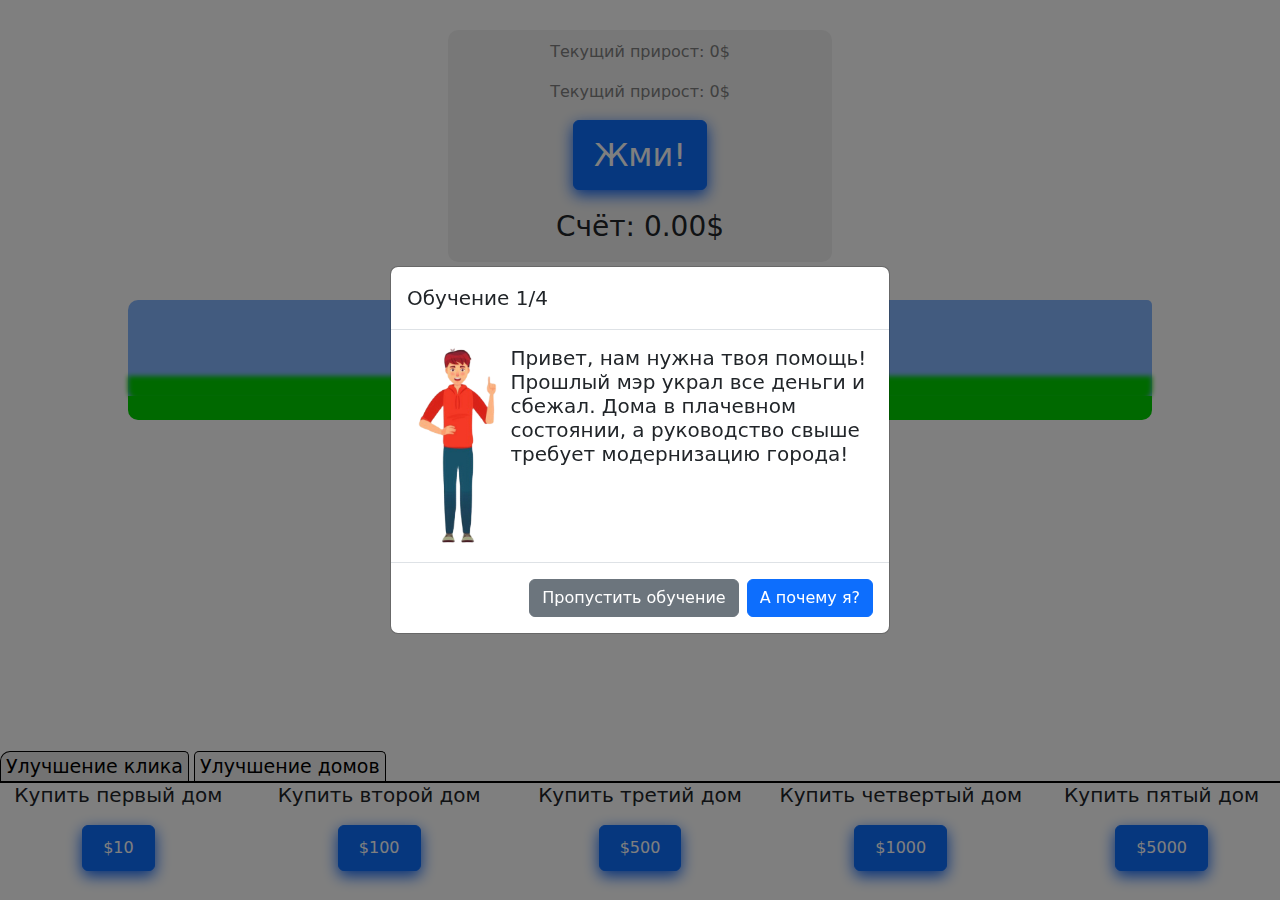
==== commit 1134cfc1: "1.0 Бессоная ночь с 2 выпитыми энергетиками в день рождения прошла для кроссплатформенности игры (на" ====
--- a/index.html
+++ b/index.html
@@ -12,93 +12,191 @@
     <script src="script.js" defer></script>
   </head>
   <body>
-
-<!-- Модальное окно 1 -->
-<div class="modal fade" id="exampleModalToggle" aria-hidden="true" aria-labelledby="exampleModalToggleLabel" tabindex="-1">
-  <div class="modal-dialog modal-dialog-centered">
-    <div class="modal-content">
-      <div class="modal-header">
-        <h1 class="modal-title fs-5" id="exampleModalToggleLabel">Обучение 1/4</h1>
-
-      </div>
-      <div class="modal-body">
-        <img src="images/first.png" alt="" height="200px" width="auto" style="float:left;">
-        <h5>Привет, нам нужна твоя помощь! <br> Прошлый мэр украл все деньги сбежал. Все дома в плачевном состоянии, а руководство свыше требует модернизацию города!</h5>
-      </div>
-      <div class="modal-footer">
-        <button type="button" class="btn btn-secondary" data-bs-dismiss="modal">Пропустить обучение</button>
-        <button class="btn btn-primary" data-bs-target="#exampleModalToggle2" data-bs-toggle="modal">А почему я?</button>
-      </div>
-    </div>
-  </div>
-</div>
-
-<!-- Модальное окно 2 -->
-<div class="modal fade" id="exampleModalToggle2" aria-hidden="true" aria-labelledby="exampleModalToggleLabel2" tabindex="-1">
-  <div class="modal-dialog modal-dialog-centered">
-    <div class="modal-content">
-      <div class="modal-header">
-        <h1 class="modal-title fs-5" id="exampleModalToggleLabel2">Обучение 2/4</h1>
-
-      </div>
-      <div class="modal-body">
-        <img src="images/second.png" alt="" height="200px" width="auto" style="float:left;">
-        <h5>А как ты думаешь?<br> На самом деле у нас нет никого подходящего, а ты вроде что-то смыслешь в этом</h5>
-      </div>
-      <div class="modal-footer">
-        <button class="btn btn-primary" data-bs-target="#exampleModalToggle3" data-bs-toggle="modal">Окей, что дальше?</button>
-      </div>
-    </div>
-  </div>
-</div>
-
-<!-- Модальное окно 3 -->
-<div class="modal fade" id="exampleModalToggle3" aria-hidden="true" aria-labelledby="exampleModalToggleLabel3" tabindex="-1">
-  <div class="modal-dialog modal-dialog-centered">
-    <div class="modal-content">
-      <div class="modal-header">
-        <h1 class="modal-title fs-5" id="exampleModalToggleLabel3">Обучение 3/4</h1>
-
-      </div>
-      <div class="modal-body">
-        <img src="images/third.png" alt="" height="200px" width="auto" style="float:left;">
-        <h5>Смотри, над нашем городом висит очень крутая кнопка, по которой тебе нужно тыкать. Так и зарабатываются деньги. Прошлый мэр скачал авто-кликер,
-         и тем самым потратил бюджет на ближайшие эмм...  Много лет!</h5>
-      </div>
-      <div class="modal-footer">
-        <button class="btn btn-primary" data-bs-target="#exampleModalToggle4" data-bs-toggle="modal">Слушаю</button>
-      </div>
-    </div>
-  </div>
-</div>
-
-<!-- Модальное окно 4 -->
-<div class="modal fade" id="exampleModalToggle4" aria-hidden="true" aria-labelledby="exampleModalToggleLabel4" tabindex="-1">
-  <div class="modal-dialog modal-dialog-centered">
-    <div class="modal-content">
-      <div class="modal-header">
-        <h1 class="modal-title fs-5" id="exampleModalToggleLabel4">Обучение 4/4</h1>
-
-      </div>
-      <div class="modal-body">
-        <img src="images/fourth.png" alt="" height="200px" width="auto" style="float:left;">
-        <h5>Снизу ты увидишь 2 вкладки. На первой ты можешь покупать дома. Их ты можешь покупать бесконечно, тем самым улучшая свой заработок, но каждый дом построиться лишь один раз!
-         На второй вкладке ты можешь прокачивать свои дома. Улучшая жилищные условия горожан они готовы платить больше налогов.</h5>
-      </div>
-      <div class="modal-footer">
-        <button type="button" class="btn btn-success" data-bs-dismiss="modal">Я готов!</button>
-      </div>
-    </div>
-  </div>
-</div>
-
-
-
-
-
-
-
-    <div style="display: flex; width: 100%; text-align: center; justify-content: center;">
+    <!-- Модальное окно 1 -->
+    <div
+      class="modal fade"
+      id="exampleModalToggle"
+      aria-hidden="true"
+      aria-labelledby="exampleModalToggleLabel"
+      tabindex="-1"
+    >
+      <div class="modal-dialog modal-dialog-centered">
+        <div class="modal-content">
+          <div class="modal-header">
+            <h1 class="modal-title fs-5" id="exampleModalToggleLabel">
+              Обучение 1/4
+            </h1>
+          </div>
+          <div class="modal-body">
+            <img
+              src="images/first.png"
+              alt=""
+              height="200px"
+              width="auto"
+              style="float: left"
+            />
+            <h5>
+              Привет, нам нужна твоя помощь! <br />
+              Прошлый мэр украл все деньги и сбежал. Дома в плачевном
+              состоянии, а руководство свыше требует модернизацию города!
+            </h5>
+          </div>
+          <div class="modal-footer">
+            <button
+              type="button"
+              class="btn btn-secondary"
+              data-bs-dismiss="modal"
+            >
+              Пропустить обучение
+            </button>
+            <button
+              class="btn btn-primary"
+              data-bs-target="#exampleModalToggle2"
+              data-bs-toggle="modal"
+            >
+              А почему я?
+            </button>
+          </div>
+        </div>
+      </div>
+    </div>
+
+    <!-- Модальное окно 2 -->
+    <div
+      class="modal fade"
+      id="exampleModalToggle2"
+      aria-hidden="true"
+      aria-labelledby="exampleModalToggleLabel2"
+      tabindex="-1"
+    >
+      <div class="modal-dialog modal-dialog-centered">
+        <div class="modal-content">
+          <div class="modal-header">
+            <h1 class="modal-title fs-5" id="exampleModalToggleLabel2">
+              Обучение 2/4
+            </h1>
+          </div>
+          <div class="modal-body">
+            <img
+              src="images/second.png"
+              alt=""
+              height="200px"
+              width="auto"
+              style="float: left"
+            />
+            <h5>
+              А как ты думаешь?<br />
+              Ты же любитель строительных симуляторов, так тут почти также!
+            </h5>
+          </div>
+          <div class="modal-footer">
+            <button
+              class="btn btn-primary"
+              data-bs-target="#exampleModalToggle3"
+              data-bs-toggle="modal"
+            >
+              Окей, что дальше?
+            </button>
+          </div>
+        </div>
+      </div>
+    </div>
+
+    <!-- Модальное окно 3 -->
+    <div
+      class="modal fade"
+      id="exampleModalToggle3"
+      aria-hidden="true"
+      aria-labelledby="exampleModalToggleLabel3"
+      tabindex="-1"
+    >
+      <div class="modal-dialog modal-dialog-centered">
+        <div class="modal-content"> 
+          <div class="modal-header">
+            <h1 class="modal-title fs-5" id="exampleModalToggleLabel3">
+              Обучение 3/4
+            </h1>
+          </div>
+          <div class="modal-body">
+            <img
+              src="images/third.png"
+              alt=""
+              height="200px"
+              width="auto"
+              style="float: left"
+            />
+            <h5>
+              Смотри, над нашем городом висит очень крутая кнопка, по которой
+              тебе нужно тыкать. Так и зарабатываются деньги. Прошлый мэр скачал
+              авто-кликер, и тем самым потратил бюджет на ближайшие эмм... Много
+              лет!
+            </h5>
+          </div>
+          <div class="modal-footer">
+            <button
+              class="btn btn-primary"
+              data-bs-target="#exampleModalToggle4"
+              data-bs-toggle="modal"
+            >
+              Слушаю
+            </button>
+          </div>
+        </div>
+      </div>
+    </div>
+
+    <!-- Модальное окно 4 -->
+    <div
+      class="modal fade"
+      id="exampleModalToggle4"
+      aria-hidden="true"
+      aria-labelledby="exampleModalToggleLabel4"
+      tabindex="-1"
+    >
+      <div class="modal-dialog modal-dialog-centered">
+        <div class="modal-content">
+          <div class="modal-header">
+            <h1 class="modal-title fs-5" id="exampleModalToggleLabel4">
+              Обучение 4/4
+            </h1>
+          </div>
+          <div class="modal-body">
+            <img
+              src="images/fourth.png"
+              alt=""
+              height="200px"
+              width="auto"
+              style="float: left"
+            />
+            <h5>
+              Снизу ты увидишь 2 вкладки. На первой ты можешь покупать дома. Их
+              ты можешь покупать бесконечно, тем самым улучшая свой заработок,
+              но каждый дом построиться лишь один раз! На второй вкладке ты
+              можешь прокачивать свои дома. Улучшая жилищные условия горожан - они
+              готовы платить больше налогов.
+            </h5>
+          </div>
+          <div class="modal-footer">
+            <button
+              type="button"
+              class="btn btn-success"
+              data-bs-dismiss="modal"
+            >
+              Я готов!
+            </button>
+          </div>
+        </div>
+      </div>
+    </div>
+
+    <div
+      style="
+        display: flex;
+        width: 100%;
+        text-align: center;
+        justify-content: center;
+      "
+    >
       <div class="update-panel">
         <p class="prirost" id="prirost1">Текущий прирост: 0$</p>
         <p class="prirost" id="auto-prirost1">Текущий прирост: 0$</p>
@@ -107,22 +205,48 @@
       </div>
     </div>
     <div class="row skyscapers-row justify-content-center">
-      <br><br><br><br><br><br><br><br><br><br>
-      <div class="col-md-1 skyscapers invise-skyscaper skyscapers-lvl-1" id="skyscaper-1"><br><br><br><br><br><br><br></div>
-      <div class="col-md-1 skyscapers invise-skyscaper skyscapers-lvl-1" id="skyscaper-2"><br><br><br><br><br><br><br></div>
-      <div class="col-md-1 skyscapers invise-skyscaper skyscapers-lvl-1" id="skyscaper-3"><br><br><br><br><br><br><br></div>
-      <div class="col-md-1 skyscapers invise-skyscaper skyscapers-lvl-1" id="skyscaper-4"><br><br><br><br><br><br><br></div>
-      <div class="col-md-1 skyscapers invise-skyscaper skyscapers-lvl-1" id="skyscaper-5"><br><br><br><br><br><br><br></div>
-    </div>
-    <div class="row skyscapers-row-grass skyscaper-1 justify-content-center"><br><br></div>
-  </div>
+      <br /><br /><br /><br />
+      <div
+        class="col-md-1 skyscapers invise-skyscaper skyscapers-lvl-1"
+        id="skyscaper-1"
+      >
+        <img src="images/1.png" alt="" class="responsive-img"/>
+      </div>
+      <div
+        class="col-md-1 skyscapers invise-skyscaper skyscapers-lvl-1"
+        id="skyscaper-2"
+      >
+        <img src="images/1.png" alt="" class="responsive-img" />
+      </div>
+      <div
+        class="col-md-1 skyscapers invise-skyscaper skyscapers-lvl-1"
+        id="skyscaper-3"
+      >
+        <img src="images/1.png" alt="" class="responsive-img" />
+      </div>
+      <div
+        class="col-md-1 skyscapers invise-skyscaper skyscapers-lvl-1"
+        id="skyscaper-4"
+      >
+        <img src="images/1.png" alt="" class="responsive-img"/>
+      </div>
+      <div
+        class="col-md-1 skyscapers invise-skyscaper skyscapers-lvl-1"
+        id="skyscaper-5"
+      >
+        <img src="images/1.png" alt="" class="responsive-img" />
+      </div>
+    </div>
+    <div class="row skyscapers-row-grass skyscaper-1 justify-content-center">
+      <br />
+    </div>
 
     <div class="update-text-for-click">
       <button class="update-btn knopka-update back-upd-btn" id="open-upd-click">
         Улучшение клика
       </button>
       <button class="update-btn knopka-update" id="open-upd-auto-click">
-        Заработок в секунду
+        Улучшение домов
       </button>
     </div>
 
@@ -133,7 +257,7 @@
           <div
             class="d-flex justify-content-between align-items-center flex-wrap"
           >
-            <h4 style="width: 100%; text-align: center">Купить первый дом</h4>
+            <h5 style="width: 100%; text-align: center" class="text-for-buy-or-update">Купить первый дом</h5>
             <br />
             <button id="update-1" class="knopka btn btn-primary">$10</button>
           </div>
@@ -142,7 +266,7 @@
           <div
             class="d-flex justify-content-between align-items-center flex-wrap"
           >
-            <h4 style="width: 100%; text-align: center">Купить второй дом</h4>
+            <h5 style="width: 100%; text-align: center" class="text-for-buy-or-update">Купить второй дом</h5>
             <button id="update-2" class="knopka btn btn-primary">$100</button>
           </div>
         </div>
@@ -150,7 +274,7 @@
           <div
             class="d-flex justify-content-between align-items-center flex-wrap"
           >
-            <h4 style="width: 100%; text-align: center">Купить третий дом</h4>
+            <h5 style="width: 100%; text-align: center" class="text-for-buy-or-update">Купить третий дом</h5>
             <button id="update-3" class="knopka btn btn-primary">$500</button>
           </div>
         </div>
@@ -158,9 +282,9 @@
           <div
             class="d-flex justify-content-between align-items-center flex-wrap"
           >
-            <h4 style="width: 100%; text-align: center">
+            <h5 style="width: 100%; text-align: center" class="text-for-buy-or-update">
               Купить четвертый дом
-            </h4>
+            </h5>
             <button id="update-4" class="knopka btn btn-primary">$1000</button>
           </div>
         </div>
@@ -168,7 +292,7 @@
           <div
             class="d-flex justify-content-between align-items-center flex-wrap"
           >
-            <h4 style="width: 100%; text-align: center">Купить пятый дом</h4>
+            <h5 style="width: 100%; text-align: center" class="text-for-buy-or-update">Купить пятый дом</h5>
             <button id="update-5" class="knopka btn btn-primary">$5000</button>
           </div>
         </div>
@@ -183,7 +307,7 @@
           <li
             class="d-flex justify-content-between align-items-center flex-wrap"
           >
-            <h4 style="width: 100%; text-align: center">Улучшить первый дом</h4>
+            <h5 style="width: 100%; text-align: center" class="text-for-buy-or-update">Улучшить 1 дом</h5>
             <button id="auto-update-1" class="knopka btn btn-primary">
               $100
             </button>
@@ -193,7 +317,7 @@
           <li
             class="d-flex justify-content-between align-items-center flex-wrap"
           >
-            <h4 style="width: 100%; text-align: center">Улучшить второй дом</h4>
+            <h5 style="width: 100%; text-align: center" class="text-for-buy-or-update">Улучшить 2 дом</h5>
             <button id="auto-update-2" class="knopka btn btn-primary">
               $1000
             </button>
@@ -203,7 +327,7 @@
           <li
             class="d-flex justify-content-between align-items-center flex-wrap"
           >
-            <h4 style="width: 100%; text-align: center">Улучшить третий дом</h4>
+            <h5 style="width: 100%; text-align: center" class="text-for-buy-or-update">Улучшить 3 дом</h5>
             <button id="auto-update-3" class="knopka btn btn-primary">
               $5000
             </button>
@@ -213,9 +337,9 @@
           <li
             class="d-flex justify-content-between align-items-center flex-wrap"
           >
-            <h4 style="width: 100%; text-align: center">
-              Улучшить четвертый дом
-            </h4>
+            <h5 style="width: 100%; text-align: center" class="text-for-buy-or-update">
+              Улучшить 4 дом
+            </h5>
             <button id="auto-update-4" class="knopka btn btn-primary">
               $10000
             </button>
@@ -225,7 +349,7 @@
           <li
             class="d-flex justify-content-between align-items-center flex-wrap"
           >
-            <h4 style="width: 100%; text-align: center">Улучшить пятый дом</h4>
+            <h5 style="width: 100%; text-align: center" class="text-for-buy-or-update">Улучшить 5 дом</h5>
             <button id="auto-update-5" class="knopka btn btn-primary">
               $50000
             </button>
@@ -234,10 +358,13 @@
       </div>
     </div>
 
+    <audio src="/images/music.mp3" autoplay="autoplay" loop="loop"></audio>
     <script src="https://cdn.jsdelivr.net/npm/bootstrap@5.3.0-alpha1/dist/js/bootstrap.bundle.min.js"></script>
     <script>
-      document.addEventListener('DOMContentLoaded', function () {
-        var myModal = new bootstrap.Modal(document.getElementById('exampleModalToggle'));
+      document.addEventListener("DOMContentLoaded", function () {
+        var myModal = new bootstrap.Modal(
+          document.getElementById("exampleModalToggle")
+        );
         myModal.show();
       });
     </script>
--- a/styles.css
+++ b/styles.css
@@ -22,31 +22,120 @@
   padding: 10px;
 }
 
-@media (min-width: 992px) and (max-width: 1900px){
-    .update-panel {
-      width: 30%;
-    }
-}
-
-.clicker-btn {
-  font-size: 200%;
-  padding: 10px 20px;
-}
-
-.knopka {
-  transition: 0.1s;
-  margin: 10px auto;
-  padding: 10px 20px;
-}
-
-#click-btn {
-  box-shadow: 0 5px 15px 0 rgba(11, 99, 246, 1);
-  transition: 0.5s;
-  margin-bottom: 20px;
+@media (min-width: 992px) and (max-width: 1900px) {
+  .update-panel {
+    width: 30%;
+  }
+}
+
+@media (max-width: 1000px) {
+  .update-panel {
+    width: 50%;
+  }
+}
+
+@media (max-width: 1000px) {
+  .update-panel {
+    width: 40%;
+    height: auto;
+    margin-top: 0px;
+    border-radius: 0px 0px 10px 10px;
+  }
+  .clicker-btn {
+    padding: 5px;
+    font-size: 4vh;
+  }
+  #score {
+    font-size: 10px;
+  }
+  .prirost {
+    font-size: 10px;
+    display: inline;
+  }
+  #click-btn {
+    box-shadow: 0 5px 15px 0 rgba(11, 99, 246, 1);
+    transition: 0.5s;
+    margin-bottom: 20px;
+    display: flex;
+    margin-left: auto;
+    margin-right: auto;
+  }
+  #click-btn:active {
+    transform: translate(0, -3px);
+    box-shadow: 0 2px 40px 0 rgba(11, 99, 246, 1);
+  }
+  .update-place {
+    background-color: rgb(255, 255, 255);
+    position: absolute;
+    left: 0;
+    bottom: 0;
+    width: 100%;
+    height: 20vh;
+  }
+  .update-text-for-click {
+    position: absolute;
+    left: 0;
+    bottom: 20vh;
+    width: 100%;
+    height: 31px;
+    border-bottom: 2px solid rgb(0, 0, 0);
+  }
+  .text-for-buy-or-update {
+    font-size: 10px;
+  }
+  .knopka {
+    transition: 0.1s;
+    margin: 10px auto 0px auto;
+    padding: 5px 10px;
+    font-size: 10px;
+  }
+}
+
+@media (min-width: 1001px) {
+  .clicker-btn {
+    font-size: 200%;
+    padding: 10px 20px;
+  }
+  #click-btn {
+    box-shadow: 0 5px 15px 0 rgba(11, 99, 246, 1);
+    transition: 0.5s;
+    margin-bottom: 20px;
+  }
+  .update-place {
+    background-color: rgb(255, 255, 255);
+    position: absolute;
+    left: 0;
+    bottom: 0;
+    width: 100%;
+    height: 13vh;
+  }
+  .update-text-for-click {
+    position: absolute;
+    left: 0;
+    bottom: 13vh;
+    width: 100%;
+    height: 32px;
+    border-bottom: 2px solid rgb(0, 0, 0);
+  }
+  .knopka {
+    transition: 0.1s;
+    margin: 10px auto 0px auto;
+    padding: 10px 20px;
+  }
+  .skyscapers-row-grass {
+    background-color: rgb(0, 211, 0);
+    border-radius: 0px 0px 10px 10px;
+    width: 80%;
+    margin-left: auto;
+    margin-right: auto;
+    box-shadow: 0px -20px 5px 0px rgba(0, 211, 0, 1);
+    position: relative;
+    z-index: 10;
+  }
 }
 
 #click-btn:hover {
-  transform: translate(0,-3px);
+  transform: translate(0, -3px);
   box-shadow: 0 20px 40px 0 rgba(11, 99, 246, 1);
 }
 
@@ -59,27 +148,26 @@
 }
 
 .skyscapers {
-  margin: 50px 25px 0px 25px;
-  border-radius: 3px 3px 0px 0px;
+  margin: 30px 50px 0px 50px;
 }
 
 .skyscapers-lvl-1 {
-  background-color: red;
+  background-color: rgba(255, 0, 0, 0);
 }
 .skyscapers-lvl-2 {
-  background-color: darkorange;
+  background-color: rgba(255, 140, 0, 0);
 }
 .skyscapers-lvl-3 {
-  background-color: orange;
+  background-color: rgba(255, 166, 0, 0);
 }
 .skyscapers-lvl-4 {
-  background-color: green;
+  background-color: rgba(0, 128, 0, 0);
 }
 .skyscapers-lvl-5 {
-  background-color: lime;
+  background-color: rgba(0, 255, 0, 0);
 }
 .skyscapers-lvl-6 {
-  background-color: gold;
+  background-color: rgba(255, 217, 0, 0);
 }
 
 .skyscapers-row {
@@ -91,36 +179,8 @@
   margin-right: auto;
 }
 
-.skyscapers-row-grass {
-  background-color: rgb(0, 211, 0);
-  border-radius: 0px 0px 10px 10px;
-  width: 80%;
-  margin-left: auto;
-  margin-right: auto;
-  box-shadow: 0px -20px 5px 0px rgba(0, 211, 0, 1);
-  position: relative;
-  z-index: 10;
-}
-
 .invise-skyscaper {
   display: none;
-}
-
-.update-place {
-  background-color: rgb(255, 255, 255);
-  position: absolute;
-  left: 0;
-  bottom: 0;
-  width: 100%;
-  height: 15vh;
-}
-.update-text-for-click {
-  position: absolute;
-  left: 0;
-  bottom: 15vh;
-  width: 100%;
-  height: 32px;
-  border-bottom: 2px solid rgb(0, 0, 0);
 }
 
 .update-btn {
@@ -157,6 +217,92 @@
 }
 
 .knopka:hover {
-  transform: translate(0,-2px);
+  transform: translate(0, -2px);
   box-shadow: 0 20px 40px 0 rgba(11, 99, 246, 1);
+}
+
+.col {
+  padding: 0px;
+}
+
+.responsive-img {
+  height: 150px;
+  width: auto;
+  max-width: 200px;
+}
+
+@media (max-width: 1400px) {
+  .responsive-img {
+    height: 100px;
+    max-width: 150px;
+  }
+}
+
+@media (max-width: 1100px) {
+  .responsive-img {
+    height: 70px;
+  }
+  .skyscapers-row-grass {
+    background-color: rgb(0, 211, 0);
+    border-radius: 0px 0px 10px 10px;
+    width: 80%;
+    margin-left: auto;
+    margin-right: auto;
+    box-shadow: 0px -3px 5px 0px rgba(0, 211, 0, 1);
+    position: relative;
+    z-index: 10;
+  }
+}
+
+@media (max-width: 700px) {
+  .responsive-img {
+    height: 30px;
+  }
+}
+
+@media (max-width: 1070px) {
+  .skyscapers {
+    margin: 40px 40px 0px 40px;
+  }
+}
+
+@media (max-width: 860px) {
+  .skyscapers {
+    margin: 40px 30px 0px 30px;
+  }
+  .responsive-img {
+    height: 60px;
+  }
+}
+
+@media (max-width: 768px) {
+  .skyscapers {
+    margin: 50px 20px 0px 20px;
+  }
+  .responsive-img {
+    height: 50px;
+  }
+  .col-md-1 {
+    flex: 0 0 auto;
+        width: 8.33333333%;
+  }
+  .update-place {
+    background-color: rgb(255, 255, 255);
+    position: absolute;
+    left: 0;
+    bottom: 0;
+    width: 100%;
+    height: 18vh;
+  }
+  .update-text-for-click {
+    position: absolute;
+    left: 0;
+    bottom: 18vh;
+    width: 100%;
+    height: 31px;
+    border-bottom: 2px solid rgb(0, 0, 0);
+  }
+  .update-panel {
+    width: 50%;
+  }
 }